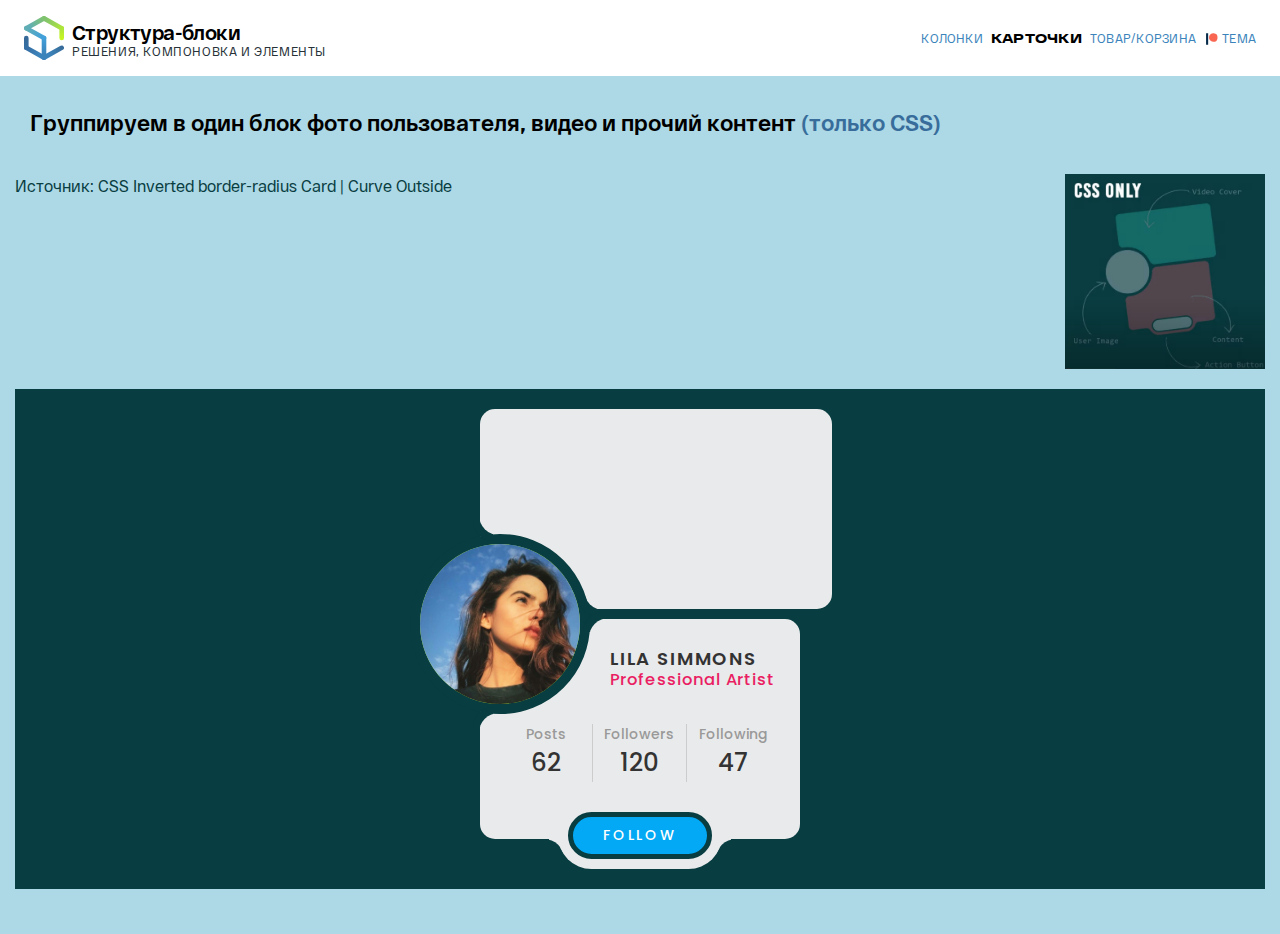
==== pages/cards.html @ c8835bc2 "Add Inverted border-radius Card" ====
<!DOCTYPE html>
<html lang="en" class="page">
    <head>
        <meta charset="UTF-8" />
        <meta http-equiv="X-UA-Compatible" content="IE=edge" />
        <meta name="viewport" content="width=device-width, initial-scale=1.0" />
        <title>Карточки</title>

        <link rel="stylesheet" href="../css/fonts.css" />
        <link rel="stylesheet" href="../css/base.css" />
        <link
            rel="stylesheet"
            href="../css/mobile.css"
            media="(max-width: 767.98px)"
        />
        <link
            rel="stylesheet"
            href="../css/tablet.css"
            media="(min-width: 768px) and (max-width: 1023.98px)"
        />
        <link
            rel="stylesheet"
            href="../css/desktop.css"
            media="(min-width: 1024px)"
        />
    </head>

    <body class="page__body">
        <header class="header">
            <div class="header__logo logo">
                <img
                    class="logo__image"
                    src="../images/logo.svg"
                    width="40"
                    height="44"
                />
                <p class="logo__title">Структура-блоки</p>
                <p class="logo__tagline">Решения, компоновка и элементы</p>
            </div>
            <nav class="header__menu menu">
                <button
                    class="menu__button"
                    type="button"
                    aria-expanded="false"
                    aria-controls="menu__list"
                    aria-label="Открыть меню"
                >
                    <svg
                        class="menu__icon"
                        aria-hidden="true"
                        width="32"
                        height="32"
                    >
                        <use
                            class="menu__icon-menu"
                            href="../images/sprite.svg#menu"
                        ></use>
                        <use
                            class="menu__icon-cross"
                            href="../images/sprite.svg#cross"
                        ></use>
                    </svg>
                </button>
                <ul class="menu__list" id="menu__list" role="list">
                    <li class="menu__item">
                        <p
                            class="menu__link menu__link--desc menu__link--inactive"
                        >
                            Для мобильного меню используется сетка Grid (gap,
                            выстраивание в колонку) и абсолютное
                            позиционирование (шапка и меню не мешают друг другу,
                            z-index); контент скрывается тенью; иконка открытого
                            и закрытого меню из svg-sprite подключается двумя
                            тегами "use"; капсулирование стилей на базовые и тип
                            экрана (избегаем импорта, подгружаем только
                            необходимые)
                        </p>
                    </li>
                    <li class="menu__item">
                        <a
                            class="menu__link menu__link--current"
                            href="/index.html"
                            >Колонки</a
                        >
                    </li>
                    <li class="menu__item">
                        <a href class="menu__link" aria-current="page"
                            >Карточки</a
                        >
                    </li>
                    <li class="menu__item">
                        <a
                            href="../pages/shop-card.html"
                            class="menu__link"
                            target="_blank"
                            >Товар/корзина</a
                        >
                    </li>
                    <li class="menu__item">
                        <a
                            class="menu__link menu__link--patreon"
                            href="../pages/themes.html"
                            target="_blank"
                            >Тема</a
                        >
                    </li>
                </ul>
            </nav>
        </header>

        <section class="columns-section">
            <h2 class="columns-section__title title">
                Группируем в один блок фото пользователя, видео и прочий контент
                <span>(только CSS)</span>
            </h2>
            <div class="columns-section__description box-description">
                <a
                    class="box-description__link"
                    href="https://www.youtube.com/watch?v=gIngJj5Al1c"
                    >Источник: CSS Inverted border-radius Card | Curve Outside
                </a>
                <img
                    class="box-description__image"
                    src="../images/cards/card-group.jpg"
                    alt
                />
            </div>

            <div class="columns-section__box cards-box">
                <div class="cards-box__item card">
                    <div class="card__box">
                        <div class="card__video imgBx">
                            <video
                                src="../images/cards/AdobeStock_351778451.mov"
                                type="video/mov"
                                autoplay
                                loop
                                muted
                            />
                        </div>
                    </div>
                    <div class="card__box">
                        <div class="card__content">
                            <h2>
                                Lila Simmons<br /><span
                                    >Professional Artist</span
                                >
                            </h2>

                            <ul>
                                <li>Posts<span>62</span></li>
                                <li>Followers<span>120</span></li>
                                <li>Following<span>47</span></li>
                            </ul>
                            <button>Follow</button>
                        </div>
                    </div>
                    <div class="card__circle">
                        <div class="card__image imgBx">
                            <img
                                src="../images/cards/user.jpg"
                                alt="User's photo"
                            />
                        </div>
                    </div>
                </div>
            </div>
        </section>

        <script src="../js/main.js"></script>
    </body>
</html>
---- css/fonts.css ----
/* Dewi Regular (Latin) */

@font-face {
    font-family: 'Dewi';
    font-style: normal;
    font-weight: normal;
    font-display: swap;
    src: url('../fonts/dewi/regular-latin.woff2') format('woff2');
    unicode-range: U+0000-00FF, U+0131, U+0152-0153, U+02BB-02BC, U+02C6, U+02DA,
        U+02DC, U+2000-206F, U+2074, U+20AC, U+2122, U+2191, U+2193, U+2212,
        U+2215, U+FEFF, U+FFFD;
}

/* Dewi Regular (Latin Extended) */

@font-face {
    font-family: 'Dewi';
    font-style: normal;
    font-weight: normal;
    font-display: swap;
    src: url('../fonts/dewi/regular-latin-extended.woff2') format('woff2');
    unicode-range: U+0100-024F, U+0259, U+1E00-1EFF, U+2020, U+20A0-20AB,
        U+20AD-20CF, U+2113, U+2C60-2C7F, U+A720-A7FF;
}

/* Dewi Regular (Cyrillic) */

@font-face {
    font-family: 'Dewi';
    font-style: normal;
    font-weight: normal;
    font-display: swap;
    src: url('../fonts/dewi/regular-cyrillic.woff2') format('woff2');
    unicode-range: U+0400-045F, U+0490-0491, U+04B0-04B1, U+2116;
}

/* Dewi Bold (Latin) */

@font-face {
    font-family: 'Dewi';
    font-style: normal;
    font-weight: bold;
    font-display: swap;
    src: url('../fonts/dewi/bold-latin.woff2') format('woff2');
    unicode-range: U+0000-00FF, U+0131, U+0152-0153, U+02BB-02BC, U+02C6, U+02DA,
        U+02DC, U+2000-206F, U+2074, U+20AC, U+2122, U+2191, U+2193, U+2212,
        U+2215, U+FEFF, U+FFFD;
}

/* Dewi Bold (Latin Extended) */

@font-face {
    font-family: 'Dewi';
    font-style: normal;
    font-weight: bold;
    font-display: swap;
    src: url('../fonts/dewi/bold-latin-extended.woff2') format('woff2');
    unicode-range: U+0100-024F, U+0259, U+1E00-1EFF, U+2020, U+20A0-20AB,
        U+20AD-20CF, U+2113, U+2C60-2C7F, U+A720-A7FF;
}

/* Dewi Bold (Cyrillic) */

@font-face {
    font-family: 'Dewi';
    font-style: normal;
    font-weight: bold;
    font-display: swap;
    src: url('../fonts/dewi/bold-cyrillic.woff2') format('woff2');
    unicode-range: U+0400-045F, U+0490-0491, U+04B0-04B1, U+2116;
}

/* Dewi Italic (Latin) */

@font-face {
    font-family: 'Dewi';
    font-style: italic;
    font-weight: normal;
    font-display: swap;
    src: url('../fonts/dewi/italic-latin.woff2') format('woff2');
    unicode-range: U+0000-00FF, U+0131, U+0152-0153, U+02BB-02BC, U+02C6, U+02DA,
        U+02DC, U+2000-206F, U+2074, U+20AC, U+2122, U+2191, U+2193, U+2212,
        U+2215, U+FEFF, U+FFFD;
}

/* Dewi Italic (Latin Extended) */

@font-face {
    font-family: 'Dewi';
    font-style: italic;
    font-weight: normal;
    font-display: swap;
    src: url('../fonts/dewi/italic-latin-extended.woff2') format('woff2');
    unicode-range: U+0100-024F, U+0259, U+1E00-1EFF, U+2020, U+20A0-20AB,
        U+20AD-20CF, U+2113, U+2C60-2C7F, U+A720-A7FF;
}

/* Dewi Italic (Cyrillic) */

@font-face {
    font-family: 'Dewi';
    font-style: italic;
    font-weight: normal;
    font-display: swap;
    src: url('../fonts/dewi/italic-cyrillic.woff2') format('woff2');
    unicode-range: U+0400-045F, U+0490-0491, U+04B0-04B1, U+2116;
}

/* Dewi Expanded Regular (Latin) */

@font-face {
    font-family: 'Dewi Expanded';
    font-style: normal;
    font-weight: normal;
    font-display: swap;
    src: url('../fonts/dewi-expanded/regular-latin.woff2') format('woff2');
    unicode-range: U+0000-00FF, U+0131, U+0152-0153, U+02BB-02BC, U+02C6, U+02DA,
        U+02DC, U+2000-206F, U+2074, U+20AC, U+2122, U+2191, U+2193, U+2212,
        U+2215, U+FEFF, U+FFFD;
}

/* Dewi Expanded Regular (Latin Extended) */

@font-face {
    font-family: 'Dewi Expanded';
    font-style: normal;
    font-weight: normal;
    font-display: swap;
    src: url('../fonts/dewi-expanded/regular-latin-extended.woff2')
        format('woff2');
    unicode-range: U+0100-024F, U+0259, U+1E00-1EFF, U+2020, U+20A0-20AB,
        U+20AD-20CF, U+2113, U+2C60-2C7F, U+A720-A7FF;
}

/* Dewi Expanded Regular (Cyrillic) */

@font-face {
    font-family: 'Dewi Expanded';
    font-style: normal;
    font-weight: normal;
    font-display: swap;
    src: url('../fonts/dewi-expanded/regular-cyrillic.woff2') format('woff2');
    unicode-range: U+0400-045F, U+0490-0491, U+04B0-04B1, U+2116;
}

/* Dewi Expanded Bold (Latin) */

@font-face {
    font-family: 'Dewi Expanded';
    font-style: normal;
    font-weight: bold;
    font-display: swap;
    src: url('../fonts/dewi-expanded/bold-latin.woff2') format('woff2');
    unicode-range: U+0000-00FF, U+0131, U+0152-0153, U+02BB-02BC, U+02C6, U+02DA,
        U+02DC, U+2000-206F, U+2074, U+20AC, U+2122, U+2191, U+2193, U+2212,
        U+2215, U+FEFF, U+FFFD;
}

/* Dewi Expanded Bold (Latin Extended) */

@font-face {
    font-family: 'Dewi Expanded';
    font-style: normal;
    font-weight: bold;
    font-display: swap;
    src: url('../fonts/dewi-expanded/bold-latin.woff2') format('woff2');
    unicode-range: U+0100-024F, U+0259, U+1E00-1EFF, U+2020, U+20A0-20AB,
        U+20AD-20CF, U+2113, U+2C60-2C7F, U+A720-A7FF;
}

/* Dewi Expanded Bold (Cyrillic) */

@font-face {
    font-family: 'Dewi Expanded';
    font-style: normal;
    font-weight: bold;
    font-display: swap;
    src: url('../fonts/dewi-expanded/bold-cyrillic.woff2') format('woff2');
    unicode-range: U+0400-045F, U+0490-0491, U+04B0-04B1, U+2116;
}

/* Rostin Regular (Latin) */

@font-face {
    font-family: 'Rostin';
    font-style: normal;
    font-weight: normal;
    font-display: swap;
    src: url('../fonts/rostin/regular-latin.woff2') format('woff2');
    unicode-range: U+0000-00FF, U+0131, U+0152-0153, U+02BB-02BC, U+02C6, U+02DA,
        U+02DC, U+2000-206F, U+2074, U+20AC, U+2122, U+2191, U+2193, U+2212,
        U+2215, U+FEFF, U+FFFD;
}

/* Rostin Regular (Latin Extended) */

@font-face {
    font-family: 'Rostin';
    font-style: normal;
    font-weight: normal;
    font-display: swap;
    src: url('../fonts/rostin/regular-latin-extended.woff2') format('woff2');
    unicode-range: U+0100-024F, U+0259, U+1E00-1EFF, U+2020, U+20A0-20AB,
        U+20AD-20CF, U+2113, U+2C60-2C7F, U+A720-A7FF;
}

/* Rostin Regular (Cyrillic) */

@font-face {
    font-family: 'Rostin';
    font-style: normal;
    font-weight: normal;
    font-display: swap;
    src: url('../fonts/rostin/regular-cyrillic.woff2') format('woff2');
    unicode-range: U+0400-045F, U+0490-0491, U+04B0-04B1, U+2116;
}

/* Noto Sans Regular + SemiBold */
@font-face {
    font-family: 'Noto Sans';
    src: url('../fonts/noto-sans/NotoSansRegular.woff2') format('woff2');
    font-display: swap;
    font-weight: 400;
    font-style: normal;
}

@font-face {
    font-family: 'Noto Sans';
    src: url('../fonts/noto-sans/NotoSansSemiBold.woff2') format('woff2');
    font-display: swap;
    font-weight: 600;
    font-style: normal;
}
---- css/base.css ----
@import url("https://fonts.googleapis.com/css?family=Poppins:200,300,400,500,600,700,800,900&display=swap");
/* Обнуление и общие стили */
*,
*::after,
*::before {
    padding: 0;
    margin: 0;
    border: 0;
    box-sizing: border-box;
}

ul[role='list'],
ol[role='list'] {
    list-style: none;
}

h1,
h2,
h3,
h4,
h5,
h6 {
    font: inherit;
    /* Избегаем переполнения текста, разрешаем жесткий перенос */
    overflow-wrap: break-word;
}

p {
    overflow-wrap: break-word;
    /* используем дефисы */
    /* hyphens: auto; */
}

a {
    font: inherit;
    color: inherit;
}

a,
a:visited,
a:hover {
    text-decoration: none;
}

:focus,
:active,
a:focus,
a:active {
    outline: none;
}

nav,
footer,
header,
aside {
    display: block;
}

input,
button,
textarea,
select {
    font: inherit;
    color: inherit;
    background-color: transparent;
}

input::-ms-clear {
    display: none;
}

img,
picture,
video,
canvas,
svg {
    display: block;
    max-width: 100%;
    height: auto;
}

img {
    vertical-align: top;
}

button,
input[type='submit'] {
    display: inline-block;
    box-shadow: none;
    background-color: transparent;
    background: none;
    cursor: pointer;
}

button,
label {
    cursor: pointer;
}

button::-moz-focus-inner {
    padding: 0;
    border: 0;
}

.page,
.page__body {
    height: 100%;
}

.page {
    /* Управление высотой строки, критерии WCAG для «основного» текста (см. стр.11) */
    /* line-height: calc(1em + 0.5rem); */
    line-height: 1.5;
    /* Улучшить рендеринг текста (отключаем субпиксельное сглаживание в Chrome и Safari) */
    -webkit-font-smoothing: antialiased;

    font-family: 'Dewi', sans-serif;
    font-size: 14px;
    font-weight: 400;
}

.page:focus-within {
    scroll-behavior: smooth;
}

/* .page__body {
  padding: 0px 15px;
   font-size: 16px;
   background-color: rgb(247, 239, 233);
   color: #2e2f34;
} */

/* body._lock {
   overflow: hidden;
} */

/* если нужно скрыть объект, но оставить доступным для скрин-ридеров */
/* .visually-hidden {
   position: absolute;
   width: 1px;
   height: 1px;
   margin: -1px;
   padding: 0;
   overflow: hidden;
   bottom: 0;
   clip: rect(0 0 0 0);
} /*

/* .hide {
   display: none;
} /*

/* .wrapper {
   min-height: 100%;
   overflow: hidden;
   display: flex;
   flex-direction: column;
} */

/* [class*="__container"] {
   max-width: 1190px;
   margin: 0 auto;
   padding: 0px 15px;
} */

/** Переменные */
:root {
    --clr: #083d41;
    /* --color-dark: #4d4d4d;
	--color-light: #808080;
	--accent-color: #5d71dd; */

    --basic-black: #000000;
    --basic-dark: #273238;
    --basic-semi-light: #696969;
    --basic-neutral: #b1b3b6;
    --basic-light: #e9eaeb;
    --basic-white: #ffffff;

    --special-extra-dark: #386d9b;
    --special-dark: #3b84bb;
    --special-dark-10a: rgb(59, 132, 187, 0.1);
    --special-semi-dark: #42a8da;
    --special-neutral: #61afb4;
    --special-semi-light: #81c36d;
    --special-light: #afe63a;
    --special-extra-light: #c6f523;
}

/* Базовые стили элементов */
.header {
    padding-top: 16px;
    padding-bottom: 16px;
    display: grid;
}

/* =------ logo --------------------------------------= */
.logo {
    display: grid;
    grid-template-columns: -webkit-min-content 1fr;
    grid-template-columns: min-content 1fr;
    -moz-column-gap: 8px;
    column-gap: 8px;
    line-height: 1;
}

.logo__image {
    width: 40px;
    height: 44px;
    max-width: none;
}

.logo__title {
    font-weight: 700;
    font-size: 20px;
    letter-spacing: -0.03em;
    color: var(--basic-black, #000000);
}

.logo__tagline {
    font-size: 12px;
    letter-spacing: 0.05em;
    text-transform: uppercase;
    color: var(--basic-dark, #273238);
}

/* =------ nav --------------------------------------= */
.menu__list {
    font-size: 12px;
}

.menu__item {
    letter-spacing: 0.02em;
    text-transform: uppercase;
}

.menu__link {
    color: var(--special-dark, #3b84bb);
}

.menu__link:hover {
    -webkit-text-decoration-line: underline;
    text-decoration-line: underline;
    color: var(--special-neutral, #61afb4);
}

.menu__link--desc {
    display: none;
    text-transform: none;
    cursor: none;
    pointer-events: none;
}

.menu__link[aria-current] {
    font-family: 'Dewi Expanded', sans-serif;
    font-weight: 900;
    text-decoration: none;
    color: var(--basic-black, #000000);
}

.menu__link--inactive {
    color: var(--basic-semi-light, #696969);
}

.menu__link--patreon {
    position: relative;
    padding-left: 18px;
}

.menu__link--patreon::before {
    margin-top: 2px;
    position: absolute;
    margin-left: -18px;
    width: 16px;
    height: 16px;
    content: url('../images/patreon.svg');
}

/* =------ title --------------------------------------= */
.title {
    padding: 15px;
    font-size: 22px;
    font-weight: 700;
}

.title span {
    color: var(--special-extra-dark);
}

/* =------ box-description --------------------------------------= */
.box-description {
    padding: 20px 0;
    display: flex;
    justify-content: space-between;
}
.box-description__link {
    margin-right: 20px;
    flex: 0 1 auto;
    width: -webkit-fit-content;
    width: -moz-fit-content;
    width: fit-content;
    color: var(--clr);
    font-size: 16px;
}
.box-description__image {
    /* flex: 0 0 70%; */
    max-width: 200px;
}
.box-description__image img {
    width: 100%;
}
/* =------ cards-box --------------------------------------= */
.cards-box {
    padding: 20px 0;
    display: flex;
    justify-content: center;
    align-items: center;
    background-color: var(--clr);
    /* background-color: var(--basic-light); */
}
.cards-box__item {
    margin-bottom: 30px;
}

.imgBx {
    position: absolute;
    inset: 0;
    overflow: hidden;
    border-radius: 50%;
}
.card__video {  
    border-radius: 15px;
}
.imgBx img,
.card__video video {
    position: absolute;
    width: 100%;
    height: 100%;
    -o-object-fit: cover;
    object-fit: cover;
}

/* =------ news --------------------------------------= */

.news--first {
    background-color: lightgreen;
}

.news__title {
    padding: 15px 15px 10px;
    font-size: 18px;
}

.news__lead {
    padding: 0 15px 15px;
}

.news--second {
    background-color: peachpuff;
}

@media (width > 767.98px) {
    .logo__image {
        grid-row: span 2;
    }

    .logo__title {
        align-self: end;
    }

    .logo__tagline {
        align-self: center;
    }

    .menu__button {
        display: none;
    }

    .menu__list {
        display: grid;
        grid-auto-flow: column;
        -moz-column-gap: 8px;
        column-gap: 8px;
    }

    .header {
        padding-left: 24px;
        padding-right: 24px;
        grid-template-columns: -webkit-max-content -webkit-max-content;
        grid-template-columns: max-content max-content;
        justify-content: space-between;
    }

    .header__menu {
        align-self: center;
    }
}
/* ======= CARDS-PAGE ===================================================================================== */

.card {
    position: relative;
    width: 320px;
    height: 430px;
    display: flex;
    flex-direction: column;
    justify-content: space-between;
}
.card__box {
    position: relative;
    width: 110%;
    height: 200px;
    background-color: var(--basic-light);
    border-radius: 15px;
}
.card__box:nth-child(1)::before,
.card__box:nth-child(1)::after,
.card__box:nth-child(2)::before,
.card__box:nth-child(2)::after,
.card__content button:before,
.card__content button:after {
    content: '';
    position: absolute;
    width: 20px;
    height: 20px;
    background: transparent;
    z-index: 10;
}
.card__box:nth-child(1)::before,
.card__box:nth-child(1)::after {
    border-bottom-left-radius: 20px;
    box-shadow: -6px 6px var(--clr);
}

.card__box:nth-child(2)::before,
.card__box:nth-child(2)::after {
    border-top-left-radius: 20px;
    box-shadow: -6px -6px var(--clr);
}

.card__box:nth-child(1)::before {
    top: 106px;
    left: -1px;
}
.card__box:nth-child(1)::after {
    bottom: -1px;
    left: 104px;
}
.card__box:nth-child(2) {
    width: 100%;
    height: 220px;
}
.card__box:nth-child(2)::before {
    bottom: 106px;
    left: -1px;
}
.card__box:nth-child(2)::after {
    top: -1px;
    left: 109px;
}
.card__content button:before {
    top: 22px;
    left: -29px;    
    border-top-right-radius: 20px;
    box-shadow: 5px -7px var(--basic-light);
}
.card__content button:after {
    top: 22px;
    right: -29px;    
    border-top-left-radius: 20px;
    box-shadow: -5px -7px var(--basic-light);
}

.card__circle {
    position: absolute;
    top: 50%;
    left: -70px;
    transform: translateY(-50%);
    width: 180px;
    height: 180px;
    border-radius: 50%;
    background-color: #afe63a;
    border: 10px solid var(--clr);
}

.card__content {
    padding: 30px 10px 20px;
    position: absolute;
    inset: 0;
    display: flex;
    flex-direction: column;
    align-items: center;
    gap: 20px;
    font-family: Poppins, sans-serif;
}
.card__content h2 {
    padding-left: 120px;
    width: 100%;
    font-size: 1.3em;
    letter-spacing: 0.1em;
    line-height: 1.1;
    font-weight: 600;
    color: #333;
    text-transform: uppercase;
}
.card__content h2 span {
  font-size: 0.9em;
  font-weight: 500;
  letter-spacing: 0.05em;
  color: #e91e63;
  text-transform: initial;
}

.card__content ul {
    padding: 0 10px;
    width: 100%;
    position: relative;
    top: 15px;
    display: grid;
    grid-template-columns: repeat(3, 1fr);
    justify-content: space-evenly;
}

.card__content ul li {    
    padding: 0 10px;
    list-style: none;
    display: flex;
    flex-direction: column;
    text-align: center;
    font-size: 1em;
    font-weight: 500;
    color: #999;
}
.card__content ul li:not(:last-child) {
    border-right: 1px solid #ccc;
}

.card__content ul li span {
    font-size: 1.75em;    
    color: #333;
}

.card__content button {
    position: relative;
    top: 25px;
    padding: 8px 30px;
    cursor: pointer;
    font-size: 1em;
    font-weight: 500;
    letter-spacing: 0.2em;
    text-transform: uppercase;
    color: var(--basic-white);
    background: #03a9f4;
    border-radius: 30px;
    border: 5px solid var(--clr);
    box-shadow: 0 0 0 10px var(--basic-light);
    transition: 0.5s;
}

.card__content button:hover {
    letter-spacing: 0.5em;
    background: #ff3d7f;
}

/* ======= SHOP-PAGE ===================================================================================== */
.cards {
    padding: 100px;
    font-family: 'Noto Sans', sans-serif;
}

.cards__item {
}
.product {
}
.product__switch {
}
.image-switch {
}
.image-switch__item {
}
.image-switch__img {
}
.product__image-pagination {
}
.image-pagination {
}
.image-pagination__item {
}
.product__title {
}
.product__props {
}
.product__rating {
}
.rating {
}
.rating__icon {
}
.rating__star {
}
.product_testimonials {
}
.product__info {
}
.product__term {
}
.product__available {
}
.product__price {
}
.product-price {
}
.product-price__current {
}
.product-price__old {
}
.product__btn {
}
/* ======= THEMES-PAGE ===================================================================================== */
.sky {
    display: grid;
    place-content: center;
    background-color: var(--sky-color, #c7cbcc);
    background-image: var(--sky-image);
    background-position: 50% 50%;
    background-size: cover;
    background-repeat: no-repeat;
}
.celestial-body {
    width: 20vmin;
    height: 20vmin;
    border-radius: 50%;
    background-color: var(--celestial-body, #fdd03c);
    background-image: radial-gradient(
        circle at 20% 20%,
        var(--celestial-body-background, #fff566) 50%,
        var(--celestial-body-shadow, rgb(222 168 33 / 0.4))
    );
    /* opacity: 0.85; */
    box-shadow: 0 0 10vmin var(--celestial-body-glow-1, rgba(70, 130, 180, 0.4)),
        1vmin 0 10vmin var(--celestial-body-glow-2, rgba(252, 181, 2, 0.4));
}

/* =------ switcher-themes --------------------------------------= */
.switcher {
    padding: 2px;
    position: absolute;
    bottom: 36px;
    left: 50%;
    transform: translateX(-50%);
    display: grid;
    grid-template-columns: 1fr 1fr 1fr;
}
.switcher__legend {
    position: absolute;
    opacity: 0;
    pointer-events: none;
}
.switcher__radio {
    -webkit-appearance: none;
    -moz-appearance: none;
    appearance: none;
    width: 32px;
    height: 32px;
    background-position: center;
    background-repeat: no-repeat;
    background-size: 24px;
    transition: -webkit-filter 0.2s ease-in;
    transition: filter 0.2s ease-in;
    transition: filter 0.2s ease-in, -webkit-filter 0.2s ease-in;
}
.switcher__radio:focus {
    outline: none;
}

.switcher__status {
    position: absolute;
    top: 0;
    right: 0;
    bottom: 0;
    left: 0;
    z-index: -1;
    box-shadow: 0 0 0 2px rgb(0 0 0 / 0.2);
    border-radius: 18px;
    background-color: rgb(255 255 255 / 0.5);
    background-repeat: no-repeat;
    background-image: url('../images/status.svg');
    background-size: 32px;
    background-position: center;
    transition: background-position 0.2s ease-in;
}
/* для пользователей, пользующихся только клавиатурой */
.switcher__radio:focus-visible ~ .switcher__status {
    box-shadow: 0 0 0 2px black;
}
.switcher__radio--light {
    background-image: url('../images/light.svg');
}
.switcher__radio--auto {
    background-image: url('../images/auto.svg');
}
.switcher__radio--dark {
    background-image: url('../images/dark.svg');
}
.switcher__radio--light:checked ~ .switcher__status {
    background-position: left 2px center;
}
.switcher__radio--auto:checked ~ .switcher__status {
    background-position: center center;
}
.switcher__radio--dark:checked ~ .switcher__status {
    background-position: right 2px center;
}

/* ======= COLUMNS-SECTION ===================================================================================== */
.columns-section {
    margin: auto;
    padding: 15px;
    background-color: lightblue;
}

.columns-section__box {
    margin-bottom: 30px;
}

.columns-section__box--salmon {
    background-color: darksalmon;
}

.box {
    padding: 15px;
}

.box__description {
    margin-bottom: 10px;
    color: maroon;
}

.box__description--green {
    color: darkgreen;
}

.box__description span {
    font-weight: 700;
}

/* =------ columns-grid --------------------------------------= */
.columns-grid {
    display: grid;
    grid-template-columns: 1fr 1fr;
    -moz-column-gap: 20px;
    column-gap: 20px;
}

/* =------ columns-flex --------------------------------------= */
.columns-flex {
    display: flex;
    /* column-gap: 20px; */
    /* для улучшения кроссбраузерности */
    justify-content: space-between;
}

.columns-flex__item {
    /* width: 50%; */
    /* для улучшения кроссбраузерности */
    width: calc(50% - 10px);
}

/* =------ columns-multi --------------------------------------= */
.columns-multi {
    -moz-columns: 2;
    columns: 2;
    -moz-column-gap: 20px;
    column-gap: 20px;
}

.columns-multi__item {
    /* чтобы контент не перетекал из одного столбца в другой */
    -moz-column-break-inside: avoid;
    break-inside: avoid;
}

/* =------ columns-inline --------------------------------------= */
.columns-inline {
    word-spacing: 20px;
    font-size: 0;
}

.columns-inline__item {
    display: inline-block;
    width: calc(50% - 10px);
    vertical-align: top;
    word-spacing: normal;
    font-size: 14px;
}

/* =------ columns-float --------------------------------------= */
.columns-float {
    /* overflow: hidden; содержимое может обрезаться*/
    display: flow-root;
}

.columns-float__item {
    width: calc(50% - 10px);
}

.columns-float__item--first {
    float: left;
}

.columns-float__item--second {
    float: right;
}

/* =------ columns-table --------------------------------------= */

.columns-table {
    border-collapse: collapse;
}

.columns-table__item {
    width: 50%;
    vertical-align: top;
}

.columns-table__item--first {
    padding-right: 10px;
}

.columns-table__item--second {
    padding-left: 10px;
}

/* =------ columns-frame --------------------------------------= */
.box--width {
    height: 350px;
}

.columns-frame {
    display: block;
    width: 100%;
    height: 100%;
    border: none;
}

/* =------ columns-bg --------------------------------------= */
.columns-bg {
    position: relative;
    height: 100%;
    background-repeat: no-repeat;
    /* блоки после рендеринга отобразятся в виде картинок */
    background-image: -moz-element(#news-first), -moz-element(#news-second);
    background-position: left top, right top;
}

.columns-bg__item {
    /* прячем колонки */
    -webkit-clip-path: inset(50%);
    clip-path: inset(50%);
    width: calc(50% - 10px);
}

/* =------ columns-svg --------------------------------------= */
.columns-svg {
    display: block;
    width: 100%;
    height: 100%;
}

/* =------ columns-position --------------------------------------= */

.columns-position {
    position: relative;
}

.columns-position__item {
    position: absolute;
    top: 0;
    width: calc(50% - 10px);
}

.columns-position__item--first {
    left: 0;
}

.columns-position__item--second {
    right: 0;
}

/* =------ columns-writing --------------------------------------= */

.columns-writing {
    -webkit-writing-mode: vertical-lr;
    -ms-writing-mode: tb-lr;
    writing-mode: vertical-lr;
}

.columns-writing__item {
    width: 560px;
    -webkit-writing-mode: horizontal-tb;
    -ms-writing-mode: lr-tb;
    writing-mode: horizontal-tb;
}

.columns-writing__item + .columns-writing__item {
    margin-left: 20px;
}
}
---- css/mobile.css ----
@media (width <=767.98px) {
    .menu {
        display: grid;
    }

    .menu__button {
        margin-top: 24px;
        margin-right: 16px;
        justify-self: end;
        z-index: 1;
    }

    .menu__icon {
        stroke: var(--basic-black, #000000);
    }

    .menu__icon:hover {
        stroke: var(--special-neutral, #61afb4);
    }

    .menu__icon-menu,
    .menu__link--desc,
    .menu__button--open .menu__icon-cross {
        display: block;
    }

    .menu__icon-cross,
    .menu__button--open .menu__icon-menu {
        display: none;
    }

    .menu__list {
        padding: 12px 64px 24px;
        display: none;
        row-gap: 8px;
        background-color: var(--basic-white, #fff);
        box-shadow: 0 50vh 0 50vh
            var(--special-dark-10a, rgb(59, 132, 187, 0.1));
    }

    .menu__list--open {
        display: grid;
    }

    .menu__link--patreon {
        margin-left: -18px;
    }

    .header {
        padding-left: 16px;
        padding-right: 16px;
    }

    .header__menu {
        position: absolute;
        top: 0;
        left: 0;
        right: 0;
    }

    .header__logo {
        z-index: 1;
    }
}

@media (width <=767.98px) {
    .logo__title {
        align-self: center;
    }

    .logo__tagline {
        display: none;
    }
}
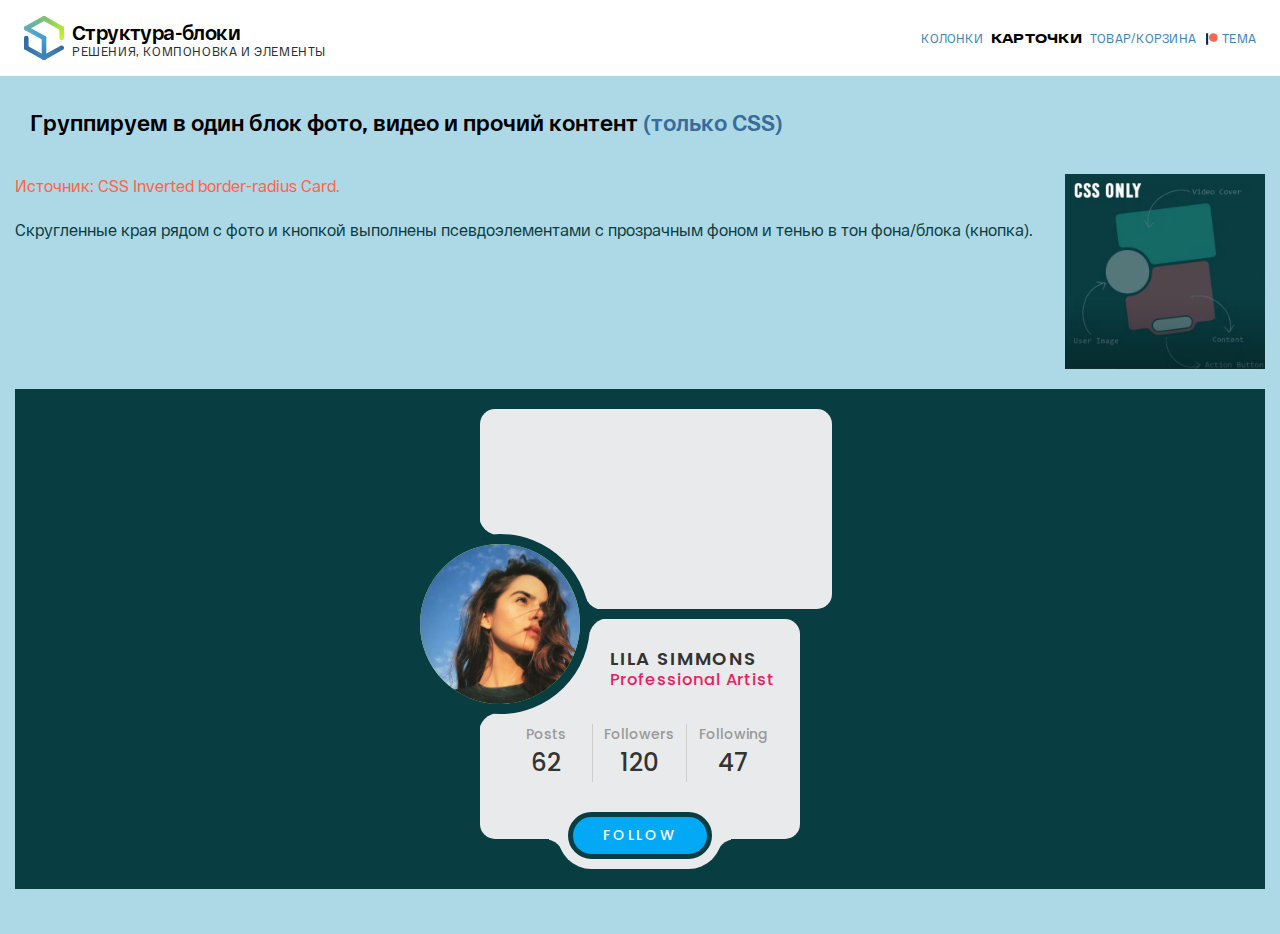
==== commit c840ba07: "Added descriptions" ====
--- a/pages/cards.html
+++ b/pages/cards.html
@@ -110,15 +110,22 @@
 
         <section class="columns-section">
             <h2 class="columns-section__title title">
-                Группируем в один блок фото пользователя, видео и прочий контент
+                Группируем в один блок фото, видео и прочий контент
                 <span>(только CSS)</span>
             </h2>
             <div class="columns-section__description box-description">
-                <a
-                    class="box-description__link"
-                    href="https://www.youtube.com/watch?v=gIngJj5Al1c"
-                    >Источник: CSS Inverted border-radius Card | Curve Outside
-                </a>
+                <div class="box-description__inner">
+                    <a
+                        class="box-description__link"
+                        href="https://www.youtube.com/watch?v=gIngJj5Al1c"
+                        >Источник: CSS Inverted border-radius Card.
+                    </a>
+                    <p class="box-description__desc">
+                        Скругленные края рядом с фото и кнопкой выполнены
+                        псевдоэлементами с прозрачным фоном и тенью в тон
+                        фона/блока (кнопка).
+                    </p>
+                </div>
                 <img
                     class="box-description__image"
                     src="../images/cards/card-group.jpg"
--- a/css/base.css
+++ b/css/base.css
@@ -293,17 +293,20 @@
     display: flex;
     justify-content: space-between;
 }
-.box-description__link {
+.box-description__inner {
     margin-right: 20px;
     flex: 0 1 auto;
     width: -webkit-fit-content;
     width: -moz-fit-content;
     width: fit-content;
     color: var(--clr);
-    font-size: 16px;
+    font-size: 16px;}
+.box-description__link {
+    margin-bottom: 20px;
+    display: inline-block;
+    color: tomato;
 }
 .box-description__image {
-    /* flex: 0 0 70%; */
     max-width: 200px;
 }
 .box-description__image img {
@@ -316,12 +319,10 @@
     justify-content: center;
     align-items: center;
     background-color: var(--clr);
-    /* background-color: var(--basic-light); */
 }
 .cards-box__item {
     margin-bottom: 30px;
 }
-
 .imgBx {
     position: absolute;
     inset: 0;
@@ -345,16 +346,13 @@
 .news--first {
     background-color: lightgreen;
 }
-
 .news__title {
     padding: 15px 15px 10px;
     font-size: 18px;
 }
-
 .news__lead {
     padding: 0 15px 15px;
 }
-
 .news--second {
     background-color: peachpuff;
 }
@@ -363,26 +361,21 @@
     .logo__image {
         grid-row: span 2;
     }
-
     .logo__title {
         align-self: end;
     }
-
     .logo__tagline {
         align-self: center;
     }
-
     .menu__button {
         display: none;
     }
-
     .menu__list {
         display: grid;
         grid-auto-flow: column;
         -moz-column-gap: 8px;
         column-gap: 8px;
     }
-
     .header {
         padding-left: 24px;
         padding-right: 24px;
@@ -390,13 +383,12 @@
         grid-template-columns: max-content max-content;
         justify-content: space-between;
     }
-
     .header__menu {
         align-self: center;
     }
 }
 /* ======= CARDS-PAGE ===================================================================================== */
-
+/* =------ Inverted border-radius Card --------------------------------------= */
 .card {
     position: relative;
     width: 320px;
@@ -469,7 +461,6 @@
     border-top-left-radius: 20px;
     box-shadow: -5px -7px var(--basic-light);
 }
-
 .card__circle {
     position: absolute;
     top: 50%;
@@ -481,7 +472,6 @@
     background-color: #afe63a;
     border: 10px solid var(--clr);
 }
-
 .card__content {
     padding: 30px 10px 20px;
     position: absolute;
@@ -509,7 +499,6 @@
   color: #e91e63;
   text-transform: initial;
 }
-
 .card__content ul {
     padding: 0 10px;
     width: 100%;
@@ -519,7 +508,6 @@
     grid-template-columns: repeat(3, 1fr);
     justify-content: space-evenly;
 }
-
 .card__content ul li {    
     padding: 0 10px;
     list-style: none;
@@ -533,12 +521,10 @@
 .card__content ul li:not(:last-child) {
     border-right: 1px solid #ccc;
 }
-
 .card__content ul li span {
     font-size: 1.75em;    
     color: #333;
 }
-
 .card__content button {
     position: relative;
     top: 25px;
@@ -555,7 +541,6 @@
     box-shadow: 0 0 0 10px var(--basic-light);
     transition: 0.5s;
 }
-
 .card__content button:hover {
     letter-spacing: 0.5em;
     background: #ff3d7f;
@@ -566,7 +551,6 @@
     padding: 100px;
     font-family: 'Noto Sans', sans-serif;
 }
-
 .cards__item {
 }
 .product {
